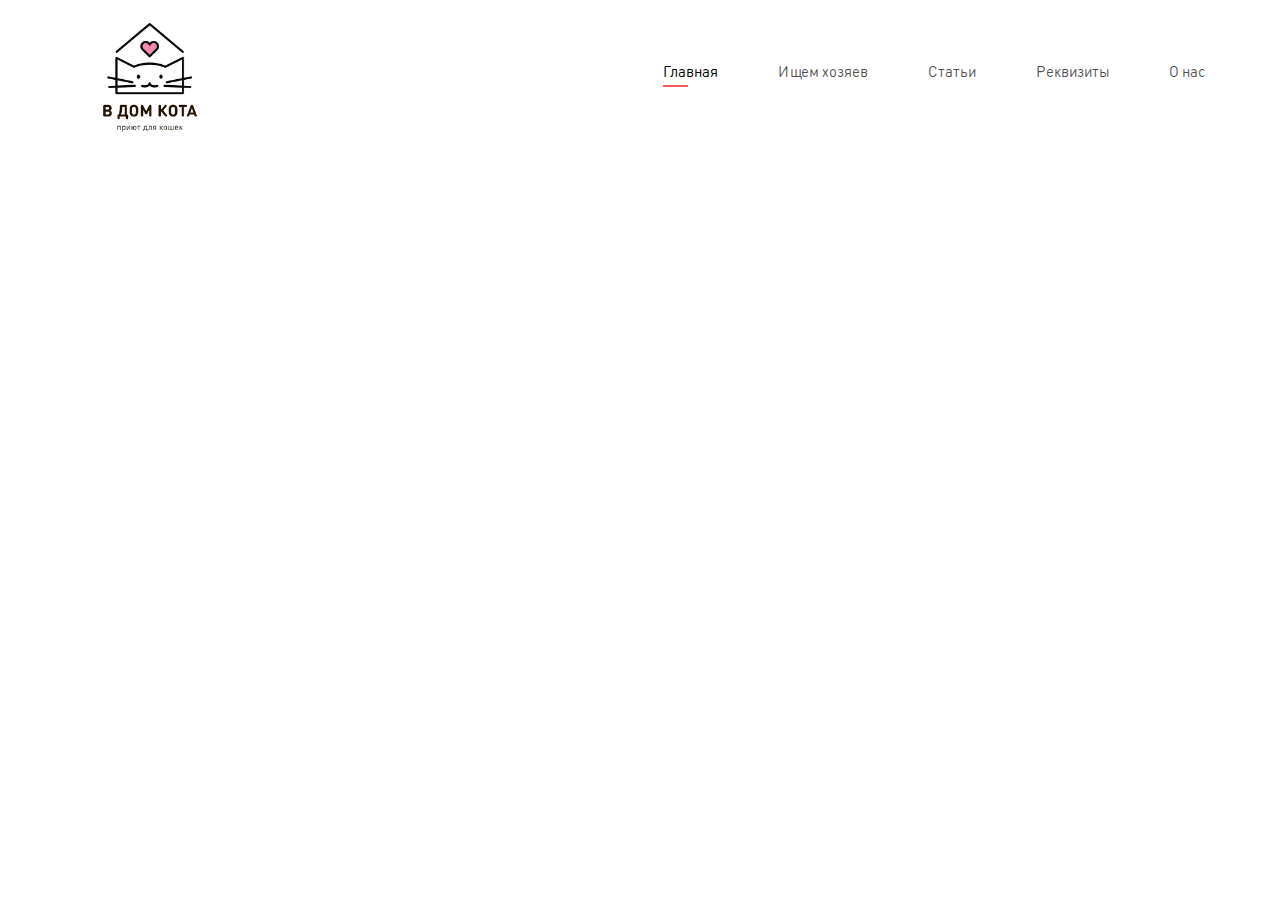
==== vdomkota_vue/index.html @ d04f3d0e "add vdomkata_vue" ====
<!DOCTYPE html><html lang=en><head><meta charset=utf-8><meta http-equiv=X-UA-Compatible content="IE=edge"><meta name=viewport content="width=device-width,initial-scale=1"><link rel=icon href=favicon.ico><title>VDOMKOTA</title><link href=css/app.3ea6e737.css rel=preload as=style><link href=js/app.0b25b4e3.js rel=preload as=script><link href=js/chunk-vendors.24d84b5e.js rel=preload as=script><link href=css/app.3ea6e737.css rel=stylesheet></head><body><noscript><strong>We're sorry but VDOMKOTA doesn't work properly without JavaScript enabled. Please enable it to continue.</strong></noscript><div id=app></div><script src=js/chunk-vendors.24d84b5e.js></script><script src=js/app.0b25b4e3.js></script></body></html>
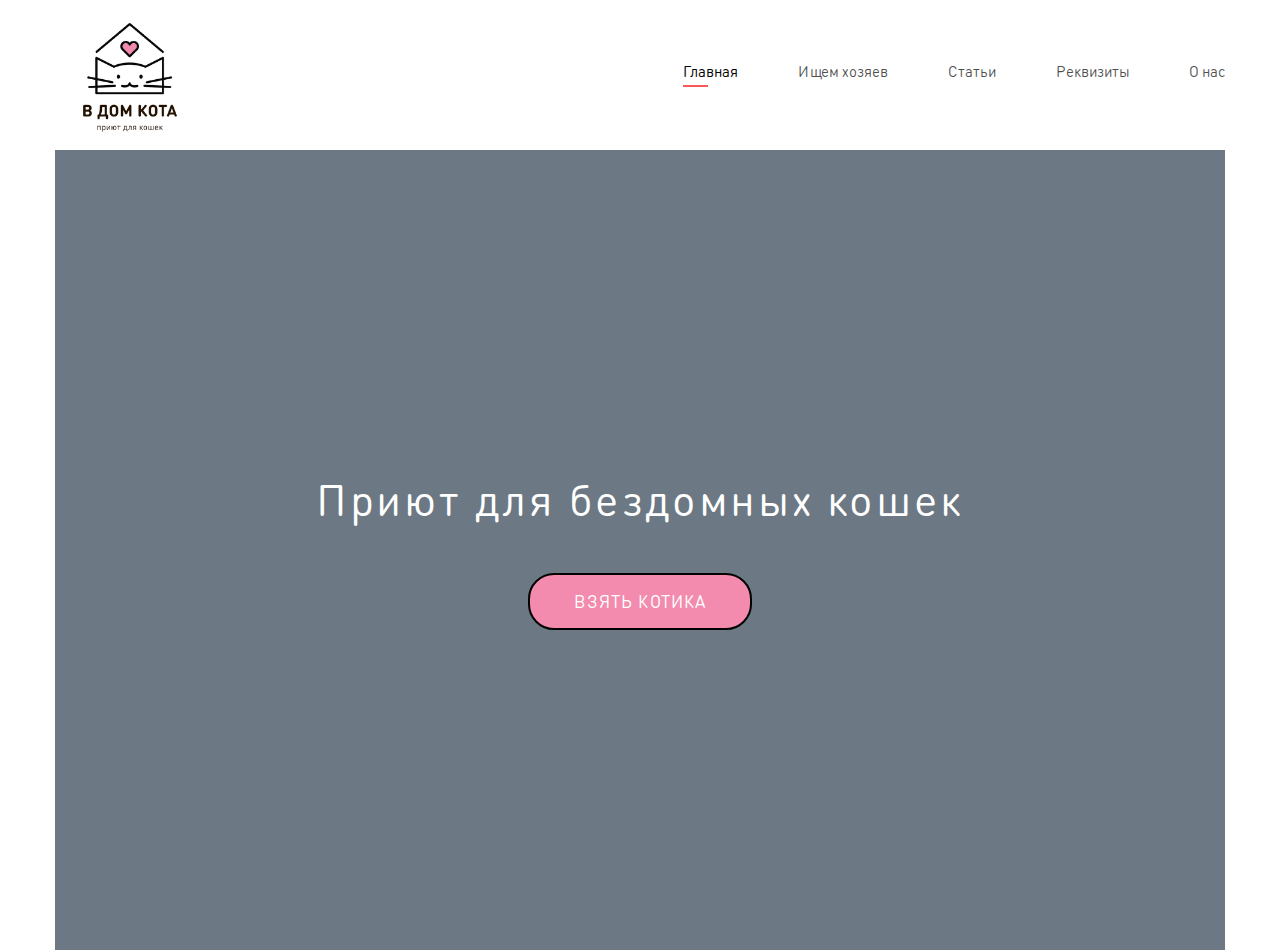
==== commit bd218d0c: "add video-banner" ====
--- a/vdomkota_vue/index.html
+++ b/vdomkota_vue/index.html
@@ -1 +1 @@
-<!DOCTYPE html><html lang=en><head><meta charset=utf-8><meta http-equiv=X-UA-Compatible content="IE=edge"><meta name=viewport content="width=device-width,initial-scale=1"><link rel=icon href=favicon.ico><title>VDOMKOTA</title><link href=css/app.3ea6e737.css rel=preload as=style><link href=js/app.0b25b4e3.js rel=preload as=script><link href=js/chunk-vendors.24d84b5e.js rel=preload as=script><link href=css/app.3ea6e737.css rel=stylesheet></head><body><noscript><strong>We're sorry but VDOMKOTA doesn't work properly without JavaScript enabled. Please enable it to continue.</strong></noscript><div id=app></div><script src=js/chunk-vendors.24d84b5e.js></script><script src=js/app.0b25b4e3.js></script></body></html>+<!DOCTYPE html><html lang=en><head><meta charset=utf-8><meta http-equiv=X-UA-Compatible content="IE=edge"><meta name=viewport content="width=device-width,initial-scale=1"><link rel=icon href=favicon.ico><title>VDOMKOTA</title><link href=css/app.8eedf59f.css rel=preload as=style><link href=js/app.47c44549.js rel=preload as=script><link href=js/chunk-vendors.24d84b5e.js rel=preload as=script><link href=css/app.8eedf59f.css rel=stylesheet></head><body><noscript><strong>We're sorry but VDOMKOTA doesn't work properly without JavaScript enabled. Please enable it to continue.</strong></noscript><div id=app></div><script src=js/chunk-vendors.24d84b5e.js></script><script src=js/app.47c44549.js></script></body></html>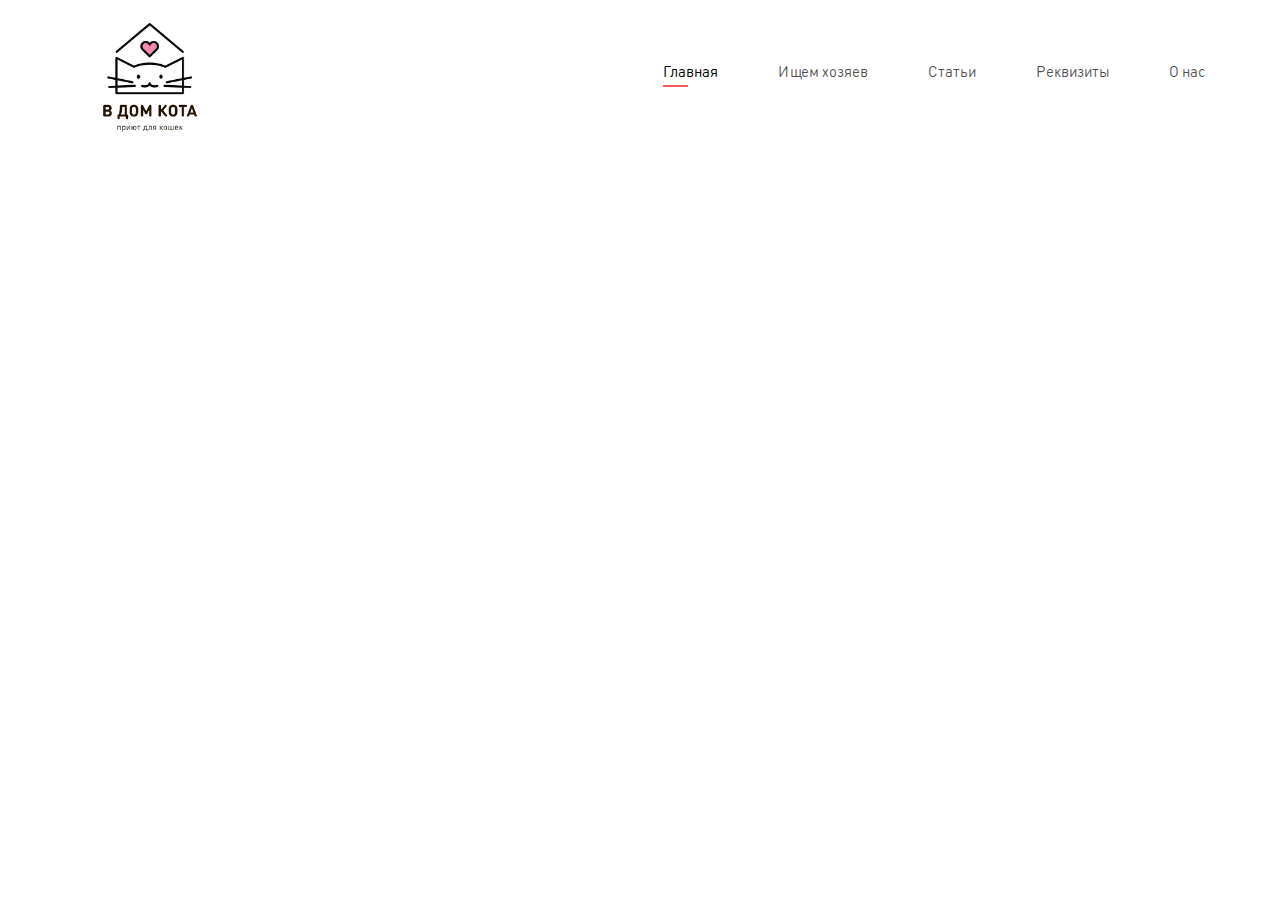
==== commit 16ada016: "deploy" ====
--- a/vdomkota_vue/index.html
+++ b/vdomkota_vue/index.html
@@ -1 +1 @@
-<!DOCTYPE html><html lang=en><head><meta charset=utf-8><meta http-equiv=X-UA-Compatible content="IE=edge"><meta name=viewport content="width=device-width,initial-scale=1"><link rel=icon href=favicon.ico><title>VDOMKOTA</title><link href=css/app.8eedf59f.css rel=preload as=style><link href=js/app.47c44549.js rel=preload as=script><link href=js/chunk-vendors.24d84b5e.js rel=preload as=script><link href=css/app.8eedf59f.css rel=stylesheet></head><body><noscript><strong>We're sorry but VDOMKOTA doesn't work properly without JavaScript enabled. Please enable it to continue.</strong></noscript><div id=app></div><script src=js/chunk-vendors.24d84b5e.js></script><script src=js/app.47c44549.js></script></body></html>+<!DOCTYPE html><html lang=en><head><meta charset=utf-8><meta http-equiv=X-UA-Compatible content="IE=edge"><meta name=viewport content="width=device-width,initial-scale=1"><link rel=icon href=/vdomkota_vue/favicon.ico><title>VDOMKOTA</title><link href=/vdomkota_vue/css/app.754cabc0.css rel=preload as=style><link href=/vdomkota_vue/css/chunk-vendors.7a955f2f.css rel=preload as=style><link href=/vdomkota_vue/js/app.2b428a88.js rel=preload as=script><link href=/vdomkota_vue/js/chunk-vendors.31f714dc.js rel=preload as=script><link href=/vdomkota_vue/css/chunk-vendors.7a955f2f.css rel=stylesheet><link href=/vdomkota_vue/css/app.754cabc0.css rel=stylesheet></head><body><noscript><strong>We're sorry but VDOMKOTA doesn't work properly without JavaScript enabled. Please enable it to continue.</strong></noscript><div id=app></div><script src=/vdomkota_vue/js/chunk-vendors.31f714dc.js></script><script src=/vdomkota_vue/js/app.2b428a88.js></script></body></html>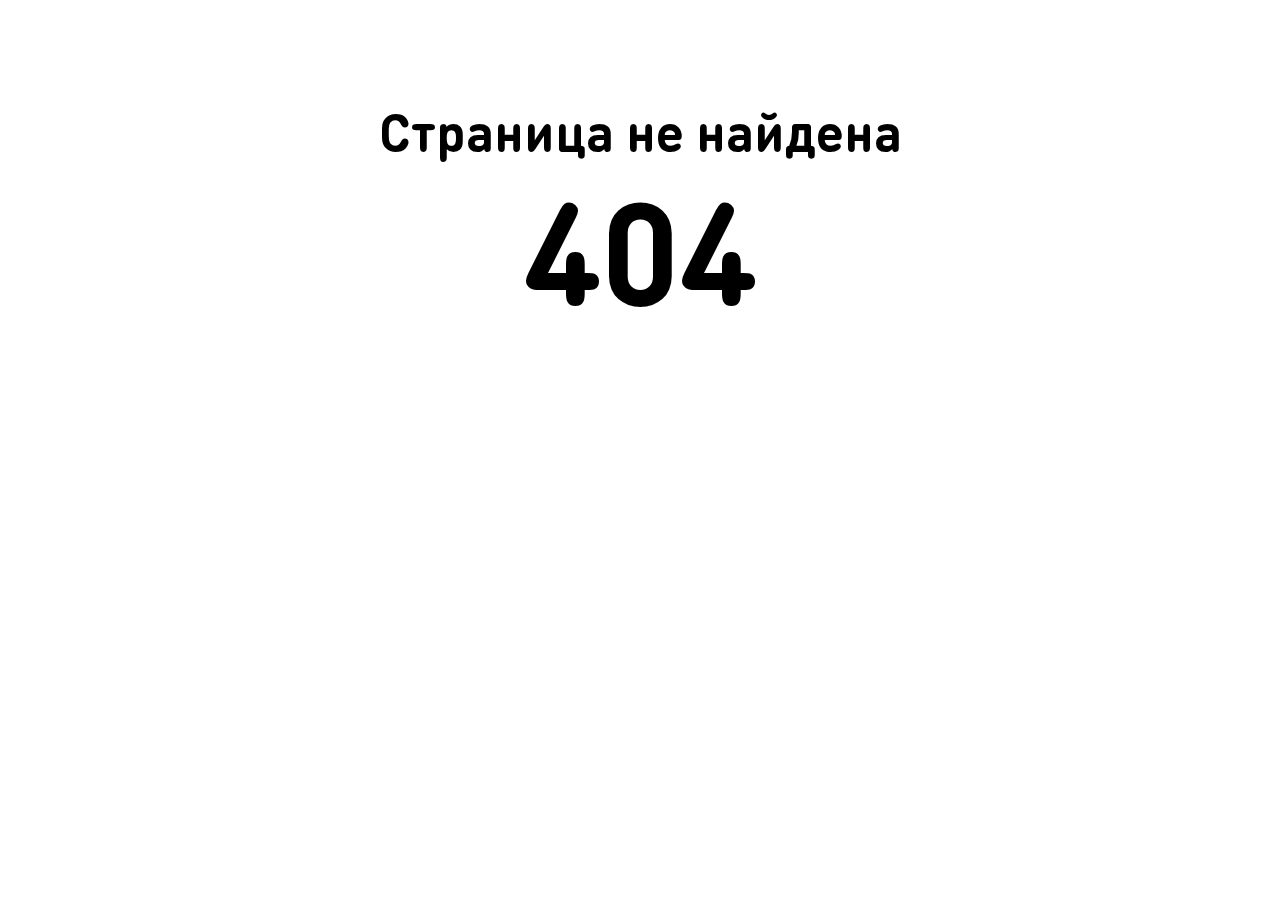
==== commit fdd21fc8: "new" ====
--- a/vdomkota_vue/index.html
+++ b/vdomkota_vue/index.html
@@ -1 +1 @@
-<!DOCTYPE html><html lang=en><head><meta charset=utf-8><meta http-equiv=X-UA-Compatible content="IE=edge"><meta name=viewport content="width=device-width,initial-scale=1"><link rel=icon href=/vdomkota_vue/favicon.ico><title>VDOMKOTA</title><link href=/vdomkota_vue/css/app.754cabc0.css rel=preload as=style><link href=/vdomkota_vue/css/chunk-vendors.7a955f2f.css rel=preload as=style><link href=/vdomkota_vue/js/app.2b428a88.js rel=preload as=script><link href=/vdomkota_vue/js/chunk-vendors.31f714dc.js rel=preload as=script><link href=/vdomkota_vue/css/chunk-vendors.7a955f2f.css rel=stylesheet><link href=/vdomkota_vue/css/app.754cabc0.css rel=stylesheet></head><body><noscript><strong>We're sorry but VDOMKOTA doesn't work properly without JavaScript enabled. Please enable it to continue.</strong></noscript><div id=app></div><script src=/vdomkota_vue/js/chunk-vendors.31f714dc.js></script><script src=/vdomkota_vue/js/app.2b428a88.js></script></body></html>+<!DOCTYPE html><html lang=en><head><meta charset=utf-8><meta http-equiv=X-UA-Compatible content="IE=edge"><meta name=viewport content="width=device-width,initial-scale=1"><link rel=icon href=/vdomkota_vue/favicon.ico><link href="https://fonts.googleapis.com/icon?family=Material+Icons" rel=stylesheet><title>VDOMKOTA</title><link href=/vdomkota_vue/css/chunk-17edf0dd.eaf259f6.css rel=prefetch><link href=/vdomkota_vue/css/chunk-8edc39ee.d7981fe2.css rel=prefetch><link href=/vdomkota_vue/js/chunk-17edf0dd.1b115356.js rel=prefetch><link href=/vdomkota_vue/js/chunk-8edc39ee.4b5552a4.js rel=prefetch><link href=/vdomkota_vue/css/app.dde61a1e.css rel=preload as=style><link href=/vdomkota_vue/css/chunk-vendors.6321d6de.css rel=preload as=style><link href=/vdomkota_vue/js/app.6cd315e6.js rel=preload as=script><link href=/vdomkota_vue/js/chunk-vendors.896ed9ab.js rel=preload as=script><link href=/vdomkota_vue/css/chunk-vendors.6321d6de.css rel=stylesheet><link href=/vdomkota_vue/css/app.dde61a1e.css rel=stylesheet></head><body><noscript><strong>We're sorry but VDOMKOTA doesn't work properly without JavaScript enabled. Please enable it to continue.</strong></noscript><div id=app></div><script src=/vdomkota_vue/js/chunk-vendors.896ed9ab.js></script><script src=/vdomkota_vue/js/app.6cd315e6.js></script></body></html>